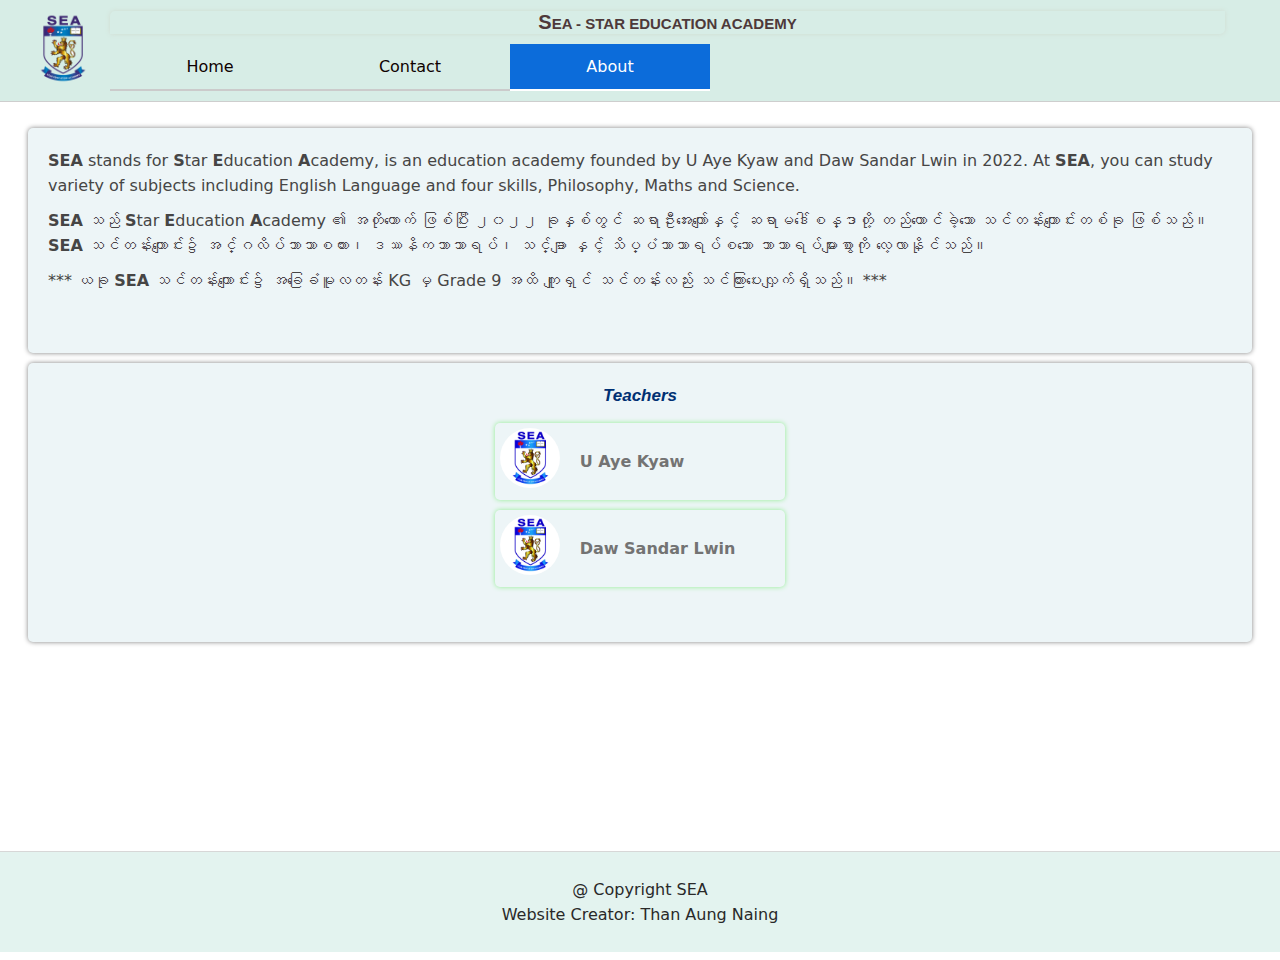
==== about.html @ fed76fb1 "Add files via upload" ====
<!DOCTYPE html>
<html>

<head>
  <title>SEA</title>
  <link rel="stylesheet" href="styles/general.css">

</head>

<body>
  <header class="header">
    <div class="logo-image-div">
      <img class="sea-logo-image" src="images/logo square.png">
      <div class="logo-hover-div">
        <img class="logo-hover-image" src="images/logo square.jpg">
      </div>
    </div>

    <!-- <div class="line-shape-div">
          <div class="line-shape"></div>
        </div> -->
    <div class="right-header-section">
      <div class="sea-logo">
        <p class="sea-logo-text"><span class="capital-s">S</span>EA - STAR EDUCATION ACADEMY</p>
      </div>
      <div class="main-header">
        <div class="other1">
          <a href="index.html">
            <p>Home</p>
          </a>
          <div class="tooltip">
            Home
          </div>
        </div>
        <div class="other2">
          <a href="contact.html">
            <p>Contact</p>
          </a>
          <div class="tooltip">
            Contact SEA
          </div>
        </div>
        <div class="active">
          <a href="about.html">
            <p>About</p>
          </a>
          <div class="tooltip">
            About SEA
          </div>
        </div>
      </div>
    </div>
  </header>
  <main>
    <section class="section">
      <div>
        <div>

          <article>
            <p><b>SEA</b> stands for <b>S</b>tar <b>E</b>ducation <b>A</b>cademy,
              is an education academy founded by U Aye Kyaw and Daw Sandar Lwin
              in 2022. At <b>SEA</b>, you can study variety of subjects including
              English Language and four skills,
              Philosophy, Maths and Science.</p>
          </article>

          <article>
            <p>
              <b>SEA</b> သည် <b>S</b>tar <b>E</b>ducation <b>A</b>cademy ၏ အတိုကောက် ဖြစ်ပြီး ၂၀၂၂ ခုနှစ်တွင်
              ဆရာဦးအေးကျော်နှင့်
              ဆရာမဒေါ်စန္ဒာတို့ တည်ထောင်ခဲ့သော သင်တန်းကျောင်းတစ်ခု ဖြစ်သည်။ <b>SEA</b> သင်တန်းကျောင်း၌
              အင်္ဂလိပ်ဘာသာစကား၊ ဒဿနိကဘာသာရပ်၊ သင်္ချာ နှင့်
              သိပ္ပံသာသာရပ်စသော ဘာသာရပ်များစွာကို လေ့လာနိုင်သည်။
            </p>
          </article>
          <article>
            <p>*** ယခု <b>SEA</b> သင်တန်းကျောင်း၌ အခြေခံမူလတန်း KG မှ Grade 9 အထိ ကျူရှင် သင်တန်းလည်း
              သင်ကြားပေးလျှက်ရှိသည်။ *** </p>
          </article>
        </div>
      </div>
    </section>
    <section class="section">
      <div class="teachers-container">
        <div class="teacher-title">
          <p>
            <i>Teachers</i>
          </p>
        </div>
        <div>
          <div class="teacher-image-and-name">
            <div class="teacher-image-div">
              <img class="teacher-image" src="images/logo square.jpg">
              <div class="teacher-image-tooltip">
                <img class="teacher-image-hover" src="images/logo square.jpg">
              </div>
            </div>
            <div class="teacher-name-div">
              <p class="teacher-name">U Aye Kyaw</p>
            </div>
          </div>
          <div class="teacher-image-and-name">
            <div class="teacher-image-div">
              <img class="teacher-image" src="images/logo square.jpg">
              <div class="teacher-image-tooltip">
                <img class="teacher-image-hover" src="images/logo square.jpg">
              </div>
            </div>
            <div class="teacher-name-div">
              <p class="teacher-name">Daw Sandar Lwin</p>
            </div>
          </div>
        </div>
      </div>
    </section>
  </main>
  <footer>
    <div class="footer">
      <div>@ Copyright SEA</div>
      <div>
        <p>Website Creator: Than Aung Naing</p>
      </div>
    </div>
  </footer>
</body>

</html>
---- styles/general.css ----
body {
   position: relative;
   padding-left: 20px;
   padding-right: 20px;
   padding-top: 120px;
   font-family: system-ui;
   padding-bottom: 300px;
 }

 p {
   margin-top: 0;
   margin-bottom: 0;
 }

 .main-header div a {
   text-decoration: none;
   color: rgb(15, 1, 1);
 }

 .header {
   display: flex;
   column-gap: 10px;
   justify-content: center;
   align-items: center;
   position: fixed;
   top: 0;
   left: 0;
   right: 0;
   height: 101px;
   background-color: rgb(215, 237, 230);
   border-bottom: 1px solid rgb(206, 206, 206);
   z-index: 100;
   padding-right: 55px;
   padding-left: 25px;
 }

 .right-header-section {
   white-space: nowrap;
   flex: 1;
 }

 .main-header {
   display: flex;
   justify-content: space-between;
   align-items: center;
   margin-top: 10px;
   max-width: 600px;
 }

 .active,
 .other1,
 .other2 {
   position: relative;
   flex: 1;
   display: flex;
   flex-direction: column;
   justify-content: center;
   align-items: center;
   text-align: center;
   height: 45px;
   cursor: pointer;
   border-radius: 0px;
   transition: background-color 0.2s, color 0.15s;
   border-bottom: 2px solid rgb(203, 203, 203);
 }

 .sea-logo {
   display: flex;
   align-items: center;
   justify-content: center;
   box-shadow: 0 0 5px rgb(209, 220, 209);
   border-bottom-right-radius: 5px;
   border-top-left-radius: 5px;
 }

 .sea-logo-image {
   height: 75px;
   border-radius: none;
 }

 .sea-logo-text {
   font-size: 15px;
   font-family: Verdana, Geneva, Tahoma, sans-serif;
   font-weight: bold;
   color: rgb(78, 57, 58);
 }

 .logo-image-div {
   position: relative;
 }

 .logo-hover-div {
   position: absolute;
   z-index: 200;
   bottom: -130px;
   right: -100px;
   opacity: 0;
   pointer-events: none;
   transition: opacity 0.15s;
 }

 .logo-hover-image {
   width: 130px;
   border-radius: 6px;
   box-shadow: 0 0 5px gray;
 }

 .logo-image-div:hover .logo-hover-div {
   opacity: 1;
 }

 .capital-s {
   font-size: 20px;
 }

 .line-shape-div {
   margin-top: 5px;
   display: flex;
   justify-content: center;
 }

 .line-shape {
   width: 400px;
   height: 1px;
   background-color: rgb(105, 135, 177);
 }


 .main-header p {
   padding: 11px 35px;
 }


 .active {
   background-color: rgb(12, 108, 218);
   border-bottom: 2px solid white;
 }

 .active p {
   color: white;
 }

 .active:hover,
 .other1:hover,
 .other2:hover {
   background-color: rgb(156, 180, 208);
   border-bottom: 2px solid white;
 }

 .tooltip {
   color: white;
   padding: 5px 10px;
   position: absolute;
   bottom: -50px;
   z-index: 300;
   background-color: rgb(181, 181, 181);
   white-space: nowrap;
   pointer-events: none;
   border-radius: 5px;
   transition: opacity 0.15s;
   opacity: 0;
 }

 .active:hover .tooltip,
 .other1:hover .tooltip,
 .other2:hover .tooltip {
   opacity: 1;
 }

 .section {
   padding: 20px 20px 50px 20px;
   box-shadow: 0px 0px 5px gray;
   border-radius: 5px;
   background-color: rgb(237, 245, 247);
   margin-bottom: 10px;
   line-height: 25px;
 }

 .article-title {
   font-size: 18px;
   color: rgb(85, 85, 85);
   font-weight: bold;
 }

 .list {
   color: rgb(70, 69, 69);
   line-height: 25px;
 }

 article {
   margin-bottom: 10px;
   color: rgb(70, 69, 69);
 }

 footer {
   position: absolute;
   bottom: 0;
   left: -20px;
   right: -20px;
 }

 .footer {
   height: 100px;
   background-color: rgb(227, 243, 239);
   display: flex;
   flex-direction: column;
   align-items: center;
   justify-content: center;
   line-height: 25px;
   border-radius: 5px;
   color: rgb(41, 41, 41);
   border-top: 1px solid rgb(215, 215, 215);
 }

 .teacher-title {
   font-family: Arial;
   font-size: 17px;
   font-weight: bold;
   color: rgb(0, 48, 115);
   margin-bottom: 5px;
 }

 .teachers-container {
   display: flex;
   flex-direction: column;
   align-items: center;
 }

 .teacher-image-and-name {
   display: flex;
   align-items: center;
   justify-content: center;
   padding: 5px 50px 5px 5px;
   box-shadow: 0 0 5px lightgreen;
   border-radius: 5px;
   column-gap: 20px;
   margin-top: 10px;
   margin-bottom: 5px;
 }

 .teacher-image-div {
   width: 60px;
   position: relative;
 }

 .teacher-image-tooltip {
   position: absolute;
   left: -120px;
   top: 0;
   box-shadow: 0 0 5px lightgreen;
   opacity: 0;
   transition: opacity 0.15s;
   pointer-events: none;
 }

 .teacher-image-div:hover .teacher-image-tooltip {
   opacity: 1;
 }

 .teacher-image-hover {
   width: 100px;
 }

 .teacher-image {
   width: 60px;
   border-radius: 30px;
 }

 .teacher-name-div {
   flex: 1;
 }

 .teacher-name {
   color: rgb(115, 115, 115);
   font-weight: bold;
 }

 .contact-info-container {
   display: flex;
   box-shadow: 0 0 2px rgb(183, 183, 183);
   column-gap: 50px;
   margin-bottom: 5px;
   align-items: center;
 }

 .contact-info-col-1 {
   background-color: lightgreen;
   flex: 2;
   padding: 14px 15px;
   text-align: center;
 }

 .contact-info-col-2 {
   flex: 5;
   text-align: left;
   margin: 0 15px;
 }

 @media (max-width: 600px) {
   .reading-club-grid {
     display: grid;
     grid-template-columns: 1fr;
   }
 }

 .reading-club-grid {
   display: grid;
   padding: 10px 20px;
   row-gap: 5px;
   column-gap: 5px;
 }

 .reading-club-grid p {
   padding-left: 65px;
   font-weight: bold;
   color: rgb(131, 131, 131);
 }

 @media (min-width: 601px) and (max-width: 800px) {
   .reading-club-grid {
     display: grid;
     grid-template-columns: 1fr 1fr;
   }
 }

 @media (min-width: 801px) {
   .reading-club-grid {
     display: grid;
     grid-template-columns: 1fr 1fr 1fr;
   }
 }
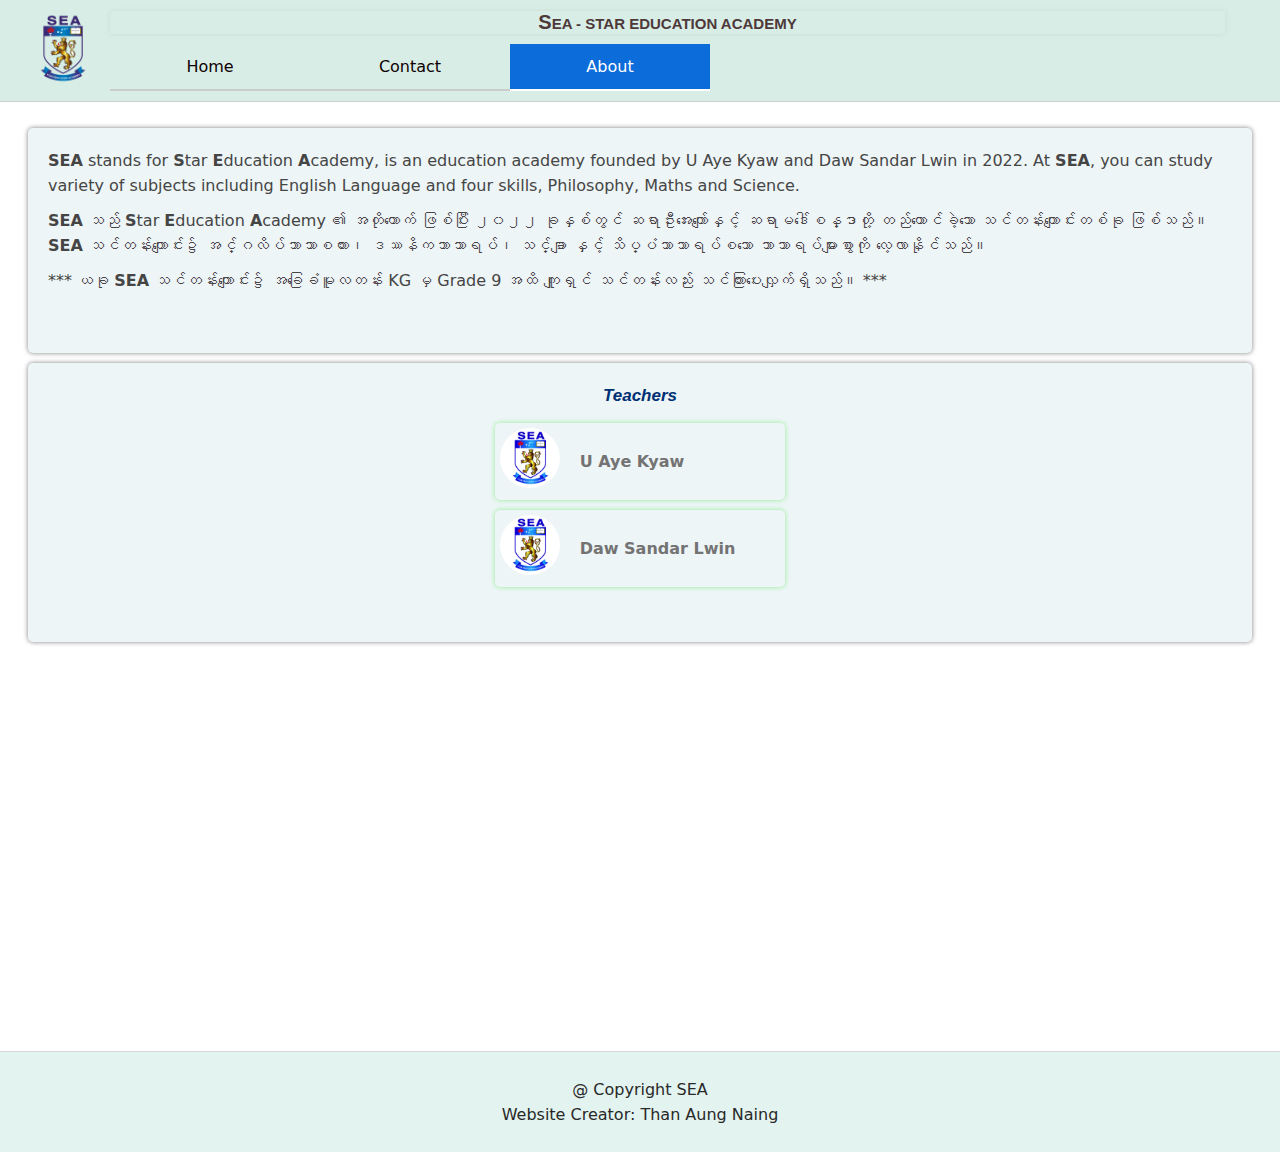
==== commit 6cb38ad0: "Add files via upload" ====
--- a/about.html
+++ b/about.html
@@ -2,7 +2,8 @@
 <html>
 
 <head>
-  <title>SEA</title>
+  <title>SEA - Star Education Academy</title>
+  <meta name="viewport" content="width=device-width, initial-scale=1.0">
   <link rel="stylesheet" href="styles/general.css">
 
 </head>
--- a/styles/general.css
+++ b/styles/general.css
@@ -4,7 +4,7 @@
    padding-right: 20px;
    padding-top: 120px;
    font-family: system-ui;
-   padding-bottom: 300px;
+   padding-bottom: 500px;
  }
 
  p {
@@ -296,6 +296,43 @@
    margin: 0 15px;
  }
 
+ @media (max-width: 450px) {
+   .reading-club-grid {
+     display: grid;
+     grid-template-columns: 1fr;
+   }
+
+   .main-header div a {
+     text-decoration: none;
+     color: rgb(15, 1, 1);
+   }
+
+   .header {
+     column-gap: 0px;
+     padding-right: 30px;
+     padding-left: 0px;
+   }
+
+
+   .logo-hover-image {
+     width: 100px;
+   }
+
+   .logo-hover-div {
+     z-index: 200;
+     bottom: -110px;
+     right: -50px;
+   }
+
+   .capital-s {
+     font-size: 15px;
+   }
+
+   .main-header p {
+     padding: 6px 20px;
+   }
+ }
+
  @media (max-width: 600px) {
    .reading-club-grid {
      display: grid;
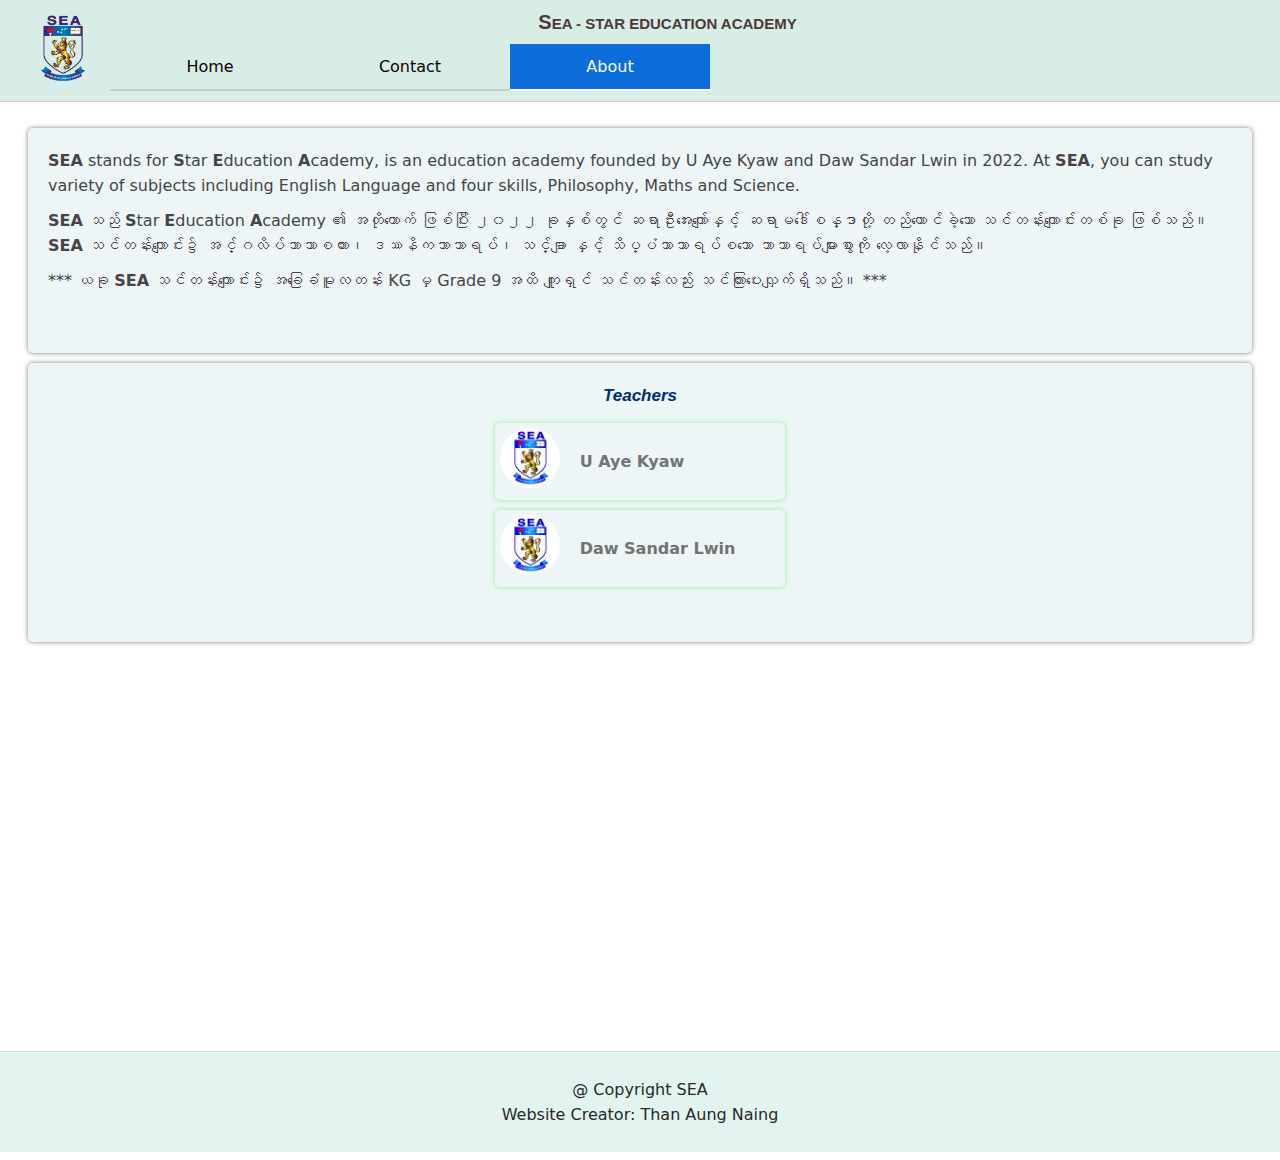
==== commit 28da53ce: "Add files via upload" ====
--- a/about.html
+++ b/about.html
@@ -5,6 +5,8 @@
   <title>SEA - Star Education Academy</title>
   <meta name="viewport" content="width=device-width, initial-scale=1.0">
   <link rel="stylesheet" href="styles/general.css">
+  <link rel="icon" href="images/logo square.jpg" type="image/jpg" sizes="16x16 32x32">
+  <link rel="apple-touch-icon" sizes="180x180" href="images/logo square.png" type="image/png">
 
 </head>
 
--- a/styles/general.css
+++ b/styles/general.css
@@ -1,368 +1,412 @@
- body {
-   position: relative;
-   padding-left: 20px;
-   padding-right: 20px;
-   padding-top: 120px;
-   font-family: system-ui;
-   padding-bottom: 500px;
- }
-
- p {
-   margin-top: 0;
-   margin-bottom: 0;
- }
-
- .main-header div a {
-   text-decoration: none;
-   color: rgb(15, 1, 1);
- }
-
- .header {
-   display: flex;
-   column-gap: 10px;
-   justify-content: center;
-   align-items: center;
-   position: fixed;
-   top: 0;
-   left: 0;
-   right: 0;
-   height: 101px;
-   background-color: rgb(215, 237, 230);
-   border-bottom: 1px solid rgb(206, 206, 206);
-   z-index: 100;
-   padding-right: 55px;
-   padding-left: 25px;
- }
-
- .right-header-section {
-   white-space: nowrap;
-   flex: 1;
- }
-
- .main-header {
-   display: flex;
-   justify-content: space-between;
-   align-items: center;
-   margin-top: 10px;
-   max-width: 600px;
- }
-
- .active,
- .other1,
- .other2 {
-   position: relative;
-   flex: 1;
-   display: flex;
-   flex-direction: column;
-   justify-content: center;
-   align-items: center;
-   text-align: center;
-   height: 45px;
-   cursor: pointer;
-   border-radius: 0px;
-   transition: background-color 0.2s, color 0.15s;
-   border-bottom: 2px solid rgb(203, 203, 203);
- }
-
- .sea-logo {
-   display: flex;
-   align-items: center;
-   justify-content: center;
-   box-shadow: 0 0 5px rgb(209, 220, 209);
-   border-bottom-right-radius: 5px;
-   border-top-left-radius: 5px;
- }
-
- .sea-logo-image {
-   height: 75px;
-   border-radius: none;
- }
-
- .sea-logo-text {
-   font-size: 15px;
-   font-family: Verdana, Geneva, Tahoma, sans-serif;
-   font-weight: bold;
-   color: rgb(78, 57, 58);
- }
-
- .logo-image-div {
-   position: relative;
- }
-
- .logo-hover-div {
-   position: absolute;
-   z-index: 200;
-   bottom: -130px;
-   right: -100px;
-   opacity: 0;
-   pointer-events: none;
-   transition: opacity 0.15s;
- }
-
- .logo-hover-image {
-   width: 130px;
-   border-radius: 6px;
-   box-shadow: 0 0 5px gray;
- }
-
- .logo-image-div:hover .logo-hover-div {
-   opacity: 1;
- }
-
- .capital-s {
-   font-size: 20px;
- }
-
- .line-shape-div {
-   margin-top: 5px;
-   display: flex;
-   justify-content: center;
- }
-
- .line-shape {
-   width: 400px;
-   height: 1px;
-   background-color: rgb(105, 135, 177);
- }
-
-
- .main-header p {
-   padding: 11px 35px;
- }
-
-
- .active {
-   background-color: rgb(12, 108, 218);
-   border-bottom: 2px solid white;
- }
-
- .active p {
-   color: white;
- }
-
- .active:hover,
- .other1:hover,
- .other2:hover {
-   background-color: rgb(156, 180, 208);
-   border-bottom: 2px solid white;
- }
-
- .tooltip {
-   color: white;
-   padding: 5px 10px;
-   position: absolute;
-   bottom: -50px;
-   z-index: 300;
-   background-color: rgb(181, 181, 181);
-   white-space: nowrap;
-   pointer-events: none;
-   border-radius: 5px;
-   transition: opacity 0.15s;
-   opacity: 0;
- }
-
- .active:hover .tooltip,
- .other1:hover .tooltip,
- .other2:hover .tooltip {
-   opacity: 1;
- }
-
- .section {
-   padding: 20px 20px 50px 20px;
-   box-shadow: 0px 0px 5px gray;
-   border-radius: 5px;
-   background-color: rgb(237, 245, 247);
-   margin-bottom: 10px;
-   line-height: 25px;
- }
-
- .article-title {
-   font-size: 18px;
-   color: rgb(85, 85, 85);
-   font-weight: bold;
- }
-
- .list {
-   color: rgb(70, 69, 69);
-   line-height: 25px;
- }
-
- article {
-   margin-bottom: 10px;
-   color: rgb(70, 69, 69);
- }
-
- footer {
-   position: absolute;
-   bottom: 0;
-   left: -20px;
-   right: -20px;
- }
-
- .footer {
-   height: 100px;
-   background-color: rgb(227, 243, 239);
-   display: flex;
-   flex-direction: column;
-   align-items: center;
-   justify-content: center;
-   line-height: 25px;
-   border-radius: 5px;
-   color: rgb(41, 41, 41);
-   border-top: 1px solid rgb(215, 215, 215);
- }
-
- .teacher-title {
-   font-family: Arial;
-   font-size: 17px;
-   font-weight: bold;
-   color: rgb(0, 48, 115);
-   margin-bottom: 5px;
- }
-
- .teachers-container {
-   display: flex;
-   flex-direction: column;
-   align-items: center;
- }
-
- .teacher-image-and-name {
-   display: flex;
-   align-items: center;
-   justify-content: center;
-   padding: 5px 50px 5px 5px;
-   box-shadow: 0 0 5px lightgreen;
-   border-radius: 5px;
-   column-gap: 20px;
-   margin-top: 10px;
-   margin-bottom: 5px;
- }
-
- .teacher-image-div {
-   width: 60px;
-   position: relative;
- }
-
- .teacher-image-tooltip {
-   position: absolute;
-   left: -120px;
-   top: 0;
-   box-shadow: 0 0 5px lightgreen;
-   opacity: 0;
-   transition: opacity 0.15s;
-   pointer-events: none;
- }
-
- .teacher-image-div:hover .teacher-image-tooltip {
-   opacity: 1;
- }
-
- .teacher-image-hover {
-   width: 100px;
- }
-
- .teacher-image {
-   width: 60px;
-   border-radius: 30px;
- }
-
- .teacher-name-div {
-   flex: 1;
- }
-
- .teacher-name {
-   color: rgb(115, 115, 115);
-   font-weight: bold;
- }
-
- .contact-info-container {
-   display: flex;
-   box-shadow: 0 0 2px rgb(183, 183, 183);
-   column-gap: 50px;
-   margin-bottom: 5px;
-   align-items: center;
- }
-
- .contact-info-col-1 {
-   background-color: lightgreen;
-   flex: 2;
-   padding: 14px 15px;
-   text-align: center;
- }
-
- .contact-info-col-2 {
-   flex: 5;
-   text-align: left;
-   margin: 0 15px;
- }
-
- @media (max-width: 450px) {
-   .reading-club-grid {
-     display: grid;
-     grid-template-columns: 1fr;
-   }
-
-   .main-header div a {
-     text-decoration: none;
-     color: rgb(15, 1, 1);
-   }
-
-   .header {
-     column-gap: 0px;
-     padding-right: 30px;
-     padding-left: 0px;
-   }
-
-
-   .logo-hover-image {
-     width: 100px;
-   }
-
-   .logo-hover-div {
-     z-index: 200;
-     bottom: -110px;
-     right: -50px;
-   }
-
-   .capital-s {
-     font-size: 15px;
-   }
-
-   .main-header p {
-     padding: 6px 20px;
-   }
- }
-
- @media (max-width: 600px) {
-   .reading-club-grid {
-     display: grid;
-     grid-template-columns: 1fr;
-   }
- }
-
- .reading-club-grid {
-   display: grid;
-   padding: 10px 20px;
-   row-gap: 5px;
-   column-gap: 5px;
- }
-
- .reading-club-grid p {
-   padding-left: 65px;
-   font-weight: bold;
-   color: rgb(131, 131, 131);
- }
-
- @media (min-width: 601px) and (max-width: 800px) {
-   .reading-club-grid {
-     display: grid;
-     grid-template-columns: 1fr 1fr;
-   }
- }
-
- @media (min-width: 801px) {
-   .reading-club-grid {
-     display: grid;
-     grid-template-columns: 1fr 1fr 1fr;
-   }
- }+/* general styles start */
+
+body {
+  position: relative;
+  padding-left: 20px;
+  padding-right: 20px;
+  padding-top: 120px;
+  font-family: system-ui;
+  padding-bottom: 500px;
+}
+
+p {
+  margin-top: 0;
+  margin-bottom: 0;
+}
+
+/* general styles end */
+
+/* header start*/
+
+.main-header div a {
+  text-decoration: none;
+  color: rgb(15, 1, 1);
+}
+
+.header {
+  display: flex;
+  column-gap: 10px;
+  justify-content: center;
+  align-items: center;
+  position: fixed;
+  top: 0;
+  left: 0;
+  right: 0;
+  height: 101px;
+  background-color: rgb(215, 237, 230);
+  border-bottom: 1px solid rgb(206, 206, 206);
+  z-index: 100;
+  padding-right: 55px;
+  padding-left: 25px;
+}
+
+.right-header-section {
+  white-space: nowrap;
+  flex: 1;
+}
+
+.main-header {
+  display: flex;
+  justify-content: space-between;
+  align-items: center;
+  margin-top: 10px;
+  max-width: 600px;
+}
+
+.active,
+.other1,
+.other2 {
+  position: relative;
+  flex: 1;
+  display: flex;
+  flex-direction: column;
+  justify-content: center;
+  align-items: center;
+  text-align: center;
+  height: 45px;
+  cursor: pointer;
+  border-radius: 0px;
+  transition: background-color 0.2s, color 0.15s;
+  border-bottom: 2px solid rgb(203, 203, 203);
+}
+
+.sea-logo {
+  display: flex;
+  align-items: center;
+  justify-content: center;
+  border-bottom-right-radius: 5px;
+  border-top-left-radius: 5px;
+}
+
+.sea-logo-image {
+  height: 75px;
+  border-radius: none;
+}
+
+.sea-logo-text {
+  font-size: 15px;
+  font-family: Verdana, Geneva, Tahoma, sans-serif;
+  font-weight: bold;
+  color: rgb(78, 57, 58);
+}
+
+.logo-image-div {
+  position: relative;
+}
+
+.logo-hover-div {
+  position: absolute;
+  z-index: 200;
+  bottom: -130px;
+  right: -100px;
+  opacity: 0;
+  pointer-events: none;
+  transition: opacity 0.15s;
+}
+
+.logo-hover-image {
+  width: 130px;
+  border-radius: 6px;
+  box-shadow: 0 0 5px gray;
+}
+
+.logo-image-div:hover .logo-hover-div {
+  opacity: 1;
+}
+
+.capital-s {
+  font-size: 20px;
+}
+
+.line-shape-div {
+  margin-top: 5px;
+  display: flex;
+  justify-content: center;
+}
+
+.line-shape {
+  width: 400px;
+  height: 1px;
+  background-color: rgb(105, 135, 177);
+}
+
+
+.main-header p {
+  padding: 11px 35px;
+}
+
+
+.active {
+  background-color: rgb(12, 108, 218);
+  border-bottom: 2px solid white;
+}
+
+.active p {
+  color: white;
+}
+
+.active:hover,
+.other1:hover,
+.other2:hover {
+  background-color: rgb(156, 180, 208);
+  border-bottom: 2px solid white;
+}
+
+.tooltip {
+  color: white;
+  padding: 5px 10px;
+  position: absolute;
+  bottom: -50px;
+  z-index: 300;
+  background-color: rgb(181, 181, 181);
+  white-space: nowrap;
+  pointer-events: none;
+  border-radius: 5px;
+  transition: opacity 0.15s;
+  opacity: 0;
+}
+
+.active:hover .tooltip,
+.other1:hover .tooltip,
+.other2:hover .tooltip {
+  opacity: 1;
+}
+
+/* header end */
+
+.section {
+  padding: 20px 20px 50px 20px;
+  box-shadow: 0px 0px 5px gray;
+  border-radius: 5px;
+  background-color: rgb(237, 245, 247);
+  margin-bottom: 10px;
+  line-height: 25px;
+}
+
+.article-title {
+  font-size: 18px;
+  color: rgb(85, 85, 85);
+  font-weight: bold;
+}
+
+.list {
+  color: rgb(70, 69, 69);
+  line-height: 25px;
+}
+
+article {
+  margin-bottom: 10px;
+  color: rgb(70, 69, 69);
+}
+
+/* footer start */
+footer {
+  position: absolute;
+  bottom: 0;
+  left: -20px;
+  right: -20px;
+}
+
+.footer {
+  height: 100px;
+  background-color: rgb(227, 243, 239);
+  display: flex;
+  flex-direction: column;
+  align-items: center;
+  justify-content: center;
+  line-height: 25px;
+  border-radius: 5px;
+  color: rgb(41, 41, 41);
+  border-top: 1px solid rgb(215, 215, 215);
+}
+
+/* footer end */
+
+/* contact.html start */
+.contact-info-container {
+  display: flex;
+  box-shadow: 0 0 2px rgb(183, 183, 183);
+  column-gap: 50px;
+  margin-bottom: 5px;
+  align-items: center;
+}
+
+.contact-info-col-1 {
+  background-color: rgb(255, 205, 193);
+  flex: 1;
+  padding: 17px 15px;
+  text-align: center;
+}
+
+.contact-info-col-2 {
+  flex: 5;
+  text-align: left;
+  margin: 0 15px;
+}
+
+.icons {
+  width: 35px;
+}
+
+/* contact.html end */
+
+/* about.html start*/
+
+.teacher-title {
+  font-family: Arial;
+  font-size: 17px;
+  font-weight: bold;
+  color: rgb(0, 48, 115);
+  margin-bottom: 5px;
+}
+
+.teachers-container {
+  display: flex;
+  flex-direction: column;
+  align-items: center;
+}
+
+.teacher-image-and-name {
+  display: flex;
+  align-items: center;
+  justify-content: center;
+  padding: 5px 50px 5px 5px;
+  box-shadow: 0 0 5px lightgreen;
+  border-radius: 5px;
+  column-gap: 20px;
+  margin-top: 10px;
+  margin-bottom: 5px;
+}
+
+.teacher-image-div {
+  width: 60px;
+  position: relative;
+}
+
+.teacher-image-tooltip {
+  position: absolute;
+  left: -120px;
+  top: 0;
+  box-shadow: 0 0 5px lightgreen;
+  opacity: 0;
+  transition: opacity 0.15s;
+  pointer-events: none;
+}
+
+.teacher-image-div:hover .teacher-image-tooltip {
+  opacity: 1;
+}
+
+.teacher-image-hover {
+  width: 100px;
+}
+
+.teacher-image {
+  width: 60px;
+  border-radius: 30px;
+}
+
+.teacher-name-div {
+  flex: 1;
+}
+
+.teacher-name {
+  color: rgb(115, 115, 115);
+  font-weight: bold;
+}
+
+/* about.html  end*/
+
+/* if the screen size if less than or
+ equal to 450px , the following property
+ will be applied */
+
+@media (max-width: 450px) {
+  .reading-club-grid {
+    display: grid;
+    grid-template-columns: 1fr;
+  }
+
+  .main-header div a {
+    text-decoration: none;
+    color: rgb(15, 1, 1);
+  }
+
+  .header {
+    column-gap: 0px;
+    padding-right: 30px;
+    padding-left: 0px;
+  }
+
+
+  .logo-hover-image {
+    width: 100px;
+  }
+
+  .logo-hover-div {
+    z-index: 200;
+    bottom: -110px;
+    right: -50px;
+  }
+
+  .capital-s {
+    font-size: 15px;
+  }
+
+  .main-header p {
+    padding: 6px 20px;
+  }
+
+  /* contact.html  start */
+
+  .contact-info-container {
+    display: flex;
+    box-shadow: 0 0 2px rgb(183, 183, 183);
+    column-gap: 5px;
+    margin-bottom: 5px;
+    align-items: center;
+  }
+
+  .contact-info-col-1 {
+    background-color: rgb(255, 205, 193);
+    flex: 1;
+    padding: 17px 15px;
+    text-align: center;
+  }
+
+  .contact-info-col-2 {
+    text-align: left;
+    padding: 0px 2px;
+  }
+
+  .icons {
+    width: 35px;
+  }
+
+}
+
+/* contact.html end */
+
+
+/* If screen size >= 600px, grid will have 1 column */
+
+@media (max-width: 600px) {
+  .reading-club-grid {
+    display: grid;
+    grid-template-columns: 1fr;
+  }
+}
+
+@media (min-width: 601px) and (max-width: 800px) {
+  .reading-club-grid {
+    display: grid;
+    grid-template-columns: 1fr 1fr;
+  }
+}
+
+@media (min-width: 801px) {
+  .reading-club-grid {
+    display: grid;
+    grid-template-columns: 1fr 1fr 1fr;
+  }
+}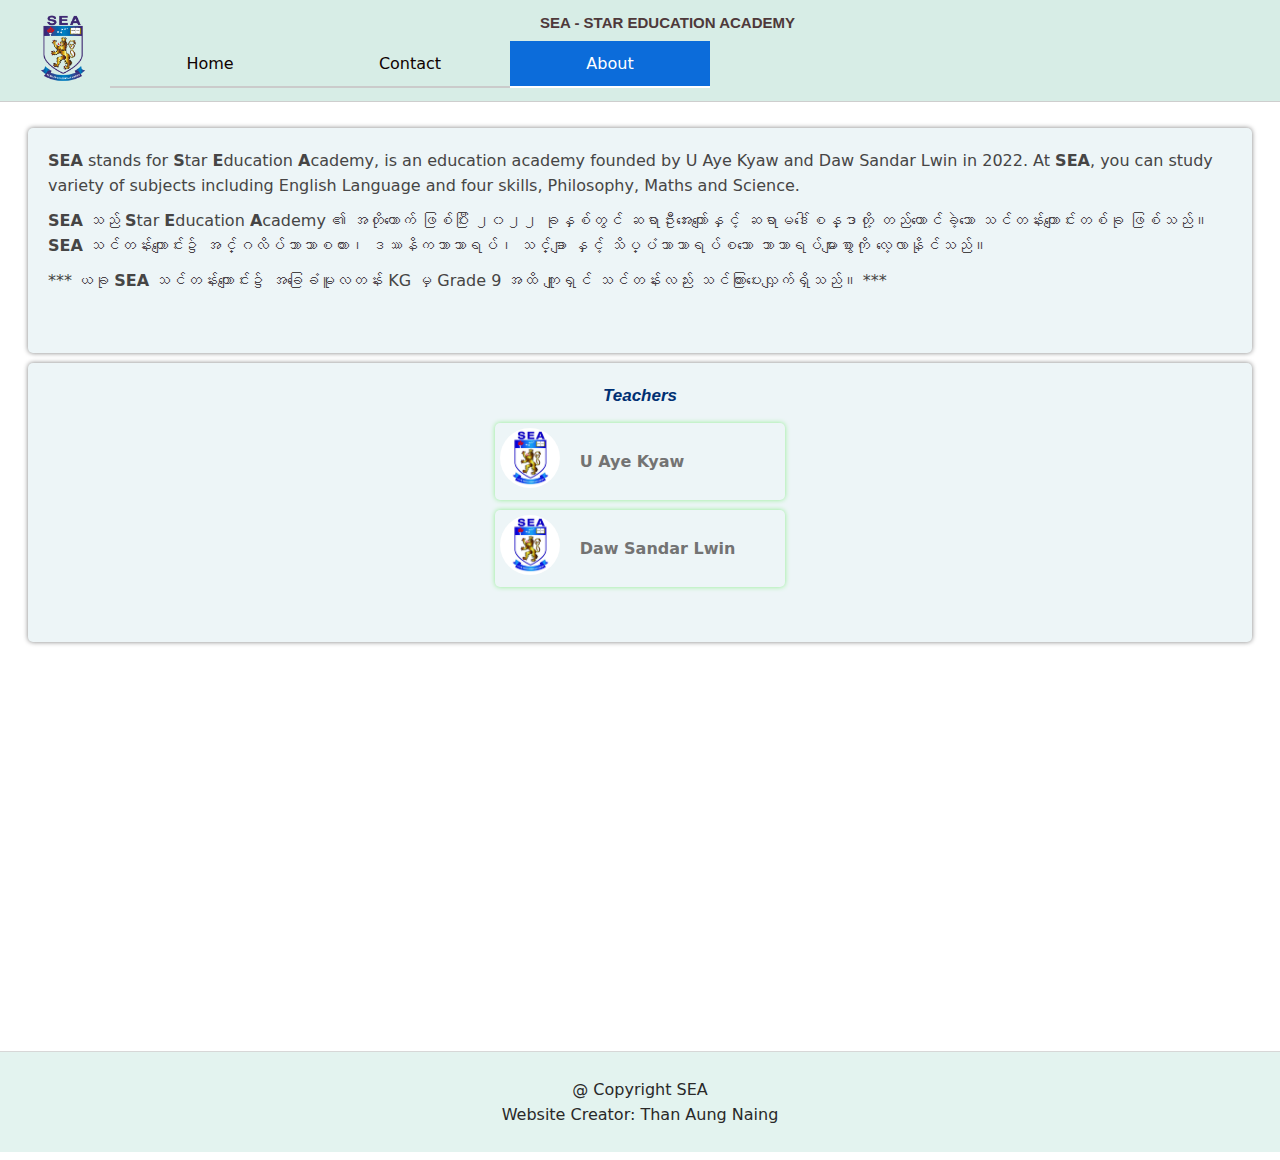
==== commit b9521b22: "Add files via upload" ====
--- a/about.html
+++ b/about.html
@@ -5,6 +5,10 @@
   <title>SEA - Star Education Academy</title>
   <meta name="viewport" content="width=device-width, initial-scale=1.0">
   <link rel="stylesheet" href="styles/general.css">
+  <link rel="stylesheet" href="styles/header.css">
+  <link rel="stylesheet" href="styles/about.css">
+  <link rel="stylesheet" href="styles/footer.css">
+  <link rel="stylesheet" href="styles/mediaq.css">
   <link rel="icon" href="images/logo square.jpg" type="image/jpg" sizes="16x16 32x32">
   <link rel="apple-touch-icon" sizes="180x180" href="images/logo square.png" type="image/png">
 
@@ -14,9 +18,6 @@
   <header class="header">
     <div class="logo-image-div">
       <img class="sea-logo-image" src="images/logo square.png">
-      <div class="logo-hover-div">
-        <img class="logo-hover-image" src="images/logo square.jpg">
-      </div>
     </div>
 
     <!-- <div class="line-shape-div">
@@ -94,9 +95,6 @@
           <div class="teacher-image-and-name">
             <div class="teacher-image-div">
               <img class="teacher-image" src="images/logo square.jpg">
-              <div class="teacher-image-tooltip">
-                <img class="teacher-image-hover" src="images/logo square.jpg">
-              </div>
             </div>
             <div class="teacher-name-div">
               <p class="teacher-name">U Aye Kyaw</p>
@@ -105,9 +103,6 @@
           <div class="teacher-image-and-name">
             <div class="teacher-image-div">
               <img class="teacher-image" src="images/logo square.jpg">
-              <div class="teacher-image-tooltip">
-                <img class="teacher-image-hover" src="images/logo square.jpg">
-              </div>
             </div>
             <div class="teacher-name-div">
               <p class="teacher-name">Daw Sandar Lwin</p>
--- a/styles/general.css
+++ b/styles/general.css
@@ -15,164 +15,6 @@
 }
 
 /* general styles end */
-
-/* header start*/
-
-.main-header div a {
-  text-decoration: none;
-  color: rgb(15, 1, 1);
-}
-
-.header {
-  display: flex;
-  column-gap: 10px;
-  justify-content: center;
-  align-items: center;
-  position: fixed;
-  top: 0;
-  left: 0;
-  right: 0;
-  height: 101px;
-  background-color: rgb(215, 237, 230);
-  border-bottom: 1px solid rgb(206, 206, 206);
-  z-index: 100;
-  padding-right: 55px;
-  padding-left: 25px;
-}
-
-.right-header-section {
-  white-space: nowrap;
-  flex: 1;
-}
-
-.main-header {
-  display: flex;
-  justify-content: space-between;
-  align-items: center;
-  margin-top: 10px;
-  max-width: 600px;
-}
-
-.active,
-.other1,
-.other2 {
-  position: relative;
-  flex: 1;
-  display: flex;
-  flex-direction: column;
-  justify-content: center;
-  align-items: center;
-  text-align: center;
-  height: 45px;
-  cursor: pointer;
-  border-radius: 0px;
-  transition: background-color 0.2s, color 0.15s;
-  border-bottom: 2px solid rgb(203, 203, 203);
-}
-
-.sea-logo {
-  display: flex;
-  align-items: center;
-  justify-content: center;
-  border-bottom-right-radius: 5px;
-  border-top-left-radius: 5px;
-}
-
-.sea-logo-image {
-  height: 75px;
-  border-radius: none;
-}
-
-.sea-logo-text {
-  font-size: 15px;
-  font-family: Verdana, Geneva, Tahoma, sans-serif;
-  font-weight: bold;
-  color: rgb(78, 57, 58);
-}
-
-.logo-image-div {
-  position: relative;
-}
-
-.logo-hover-div {
-  position: absolute;
-  z-index: 200;
-  bottom: -130px;
-  right: -100px;
-  opacity: 0;
-  pointer-events: none;
-  transition: opacity 0.15s;
-}
-
-.logo-hover-image {
-  width: 130px;
-  border-radius: 6px;
-  box-shadow: 0 0 5px gray;
-}
-
-.logo-image-div:hover .logo-hover-div {
-  opacity: 1;
-}
-
-.capital-s {
-  font-size: 20px;
-}
-
-.line-shape-div {
-  margin-top: 5px;
-  display: flex;
-  justify-content: center;
-}
-
-.line-shape {
-  width: 400px;
-  height: 1px;
-  background-color: rgb(105, 135, 177);
-}
-
-
-.main-header p {
-  padding: 11px 35px;
-}
-
-
-.active {
-  background-color: rgb(12, 108, 218);
-  border-bottom: 2px solid white;
-}
-
-.active p {
-  color: white;
-}
-
-.active:hover,
-.other1:hover,
-.other2:hover {
-  background-color: rgb(156, 180, 208);
-  border-bottom: 2px solid white;
-}
-
-.tooltip {
-  color: white;
-  padding: 5px 10px;
-  position: absolute;
-  bottom: -50px;
-  z-index: 300;
-  background-color: rgb(181, 181, 181);
-  white-space: nowrap;
-  pointer-events: none;
-  border-radius: 5px;
-  transition: opacity 0.15s;
-  opacity: 0;
-}
-
-.active:hover .tooltip,
-.other1:hover .tooltip,
-.other2:hover .tooltip {
-  opacity: 1;
-}
-
-/* header end */
 
 .section {
   padding: 20px 20px 50px 20px;
@@ -197,216 +39,4 @@
 article {
   margin-bottom: 10px;
   color: rgb(70, 69, 69);
-}
-
-/* footer start */
-footer {
-  position: absolute;
-  bottom: 0;
-  left: -20px;
-  right: -20px;
-}
-
-.footer {
-  height: 100px;
-  background-color: rgb(227, 243, 239);
-  display: flex;
-  flex-direction: column;
-  align-items: center;
-  justify-content: center;
-  line-height: 25px;
-  border-radius: 5px;
-  color: rgb(41, 41, 41);
-  border-top: 1px solid rgb(215, 215, 215);
-}
-
-/* footer end */
-
-/* contact.html start */
-.contact-info-container {
-  display: flex;
-  box-shadow: 0 0 2px rgb(183, 183, 183);
-  column-gap: 50px;
-  margin-bottom: 5px;
-  align-items: center;
-}
-
-.contact-info-col-1 {
-  background-color: rgb(255, 205, 193);
-  flex: 1;
-  padding: 17px 15px;
-  text-align: center;
-}
-
-.contact-info-col-2 {
-  flex: 5;
-  text-align: left;
-  margin: 0 15px;
-}
-
-.icons {
-  width: 35px;
-}
-
-/* contact.html end */
-
-/* about.html start*/
-
-.teacher-title {
-  font-family: Arial;
-  font-size: 17px;
-  font-weight: bold;
-  color: rgb(0, 48, 115);
-  margin-bottom: 5px;
-}
-
-.teachers-container {
-  display: flex;
-  flex-direction: column;
-  align-items: center;
-}
-
-.teacher-image-and-name {
-  display: flex;
-  align-items: center;
-  justify-content: center;
-  padding: 5px 50px 5px 5px;
-  box-shadow: 0 0 5px lightgreen;
-  border-radius: 5px;
-  column-gap: 20px;
-  margin-top: 10px;
-  margin-bottom: 5px;
-}
-
-.teacher-image-div {
-  width: 60px;
-  position: relative;
-}
-
-.teacher-image-tooltip {
-  position: absolute;
-  left: -120px;
-  top: 0;
-  box-shadow: 0 0 5px lightgreen;
-  opacity: 0;
-  transition: opacity 0.15s;
-  pointer-events: none;
-}
-
-.teacher-image-div:hover .teacher-image-tooltip {
-  opacity: 1;
-}
-
-.teacher-image-hover {
-  width: 100px;
-}
-
-.teacher-image {
-  width: 60px;
-  border-radius: 30px;
-}
-
-.teacher-name-div {
-  flex: 1;
-}
-
-.teacher-name {
-  color: rgb(115, 115, 115);
-  font-weight: bold;
-}
-
-/* about.html  end*/
-
-/* if the screen size if less than or
- equal to 450px , the following property
- will be applied */
-
-@media (max-width: 450px) {
-  .reading-club-grid {
-    display: grid;
-    grid-template-columns: 1fr;
-  }
-
-  .main-header div a {
-    text-decoration: none;
-    color: rgb(15, 1, 1);
-  }
-
-  .header {
-    column-gap: 0px;
-    padding-right: 30px;
-    padding-left: 0px;
-  }
-
-
-  .logo-hover-image {
-    width: 100px;
-  }
-
-  .logo-hover-div {
-    z-index: 200;
-    bottom: -110px;
-    right: -50px;
-  }
-
-  .capital-s {
-    font-size: 15px;
-  }
-
-  .main-header p {
-    padding: 6px 20px;
-  }
-
-  /* contact.html  start */
-
-  .contact-info-container {
-    display: flex;
-    box-shadow: 0 0 2px rgb(183, 183, 183);
-    column-gap: 5px;
-    margin-bottom: 5px;
-    align-items: center;
-  }
-
-  .contact-info-col-1 {
-    background-color: rgb(255, 205, 193);
-    flex: 1;
-    padding: 17px 15px;
-    text-align: center;
-  }
-
-  .contact-info-col-2 {
-    text-align: left;
-    padding: 0px 2px;
-  }
-
-  .icons {
-    width: 35px;
-  }
-
-}
-
-/* contact.html end */
-
-
-/* If screen size >= 600px, grid will have 1 column */
-
-@media (max-width: 600px) {
-  .reading-club-grid {
-    display: grid;
-    grid-template-columns: 1fr;
-  }
-}
-
-@media (min-width: 601px) and (max-width: 800px) {
-  .reading-club-grid {
-    display: grid;
-    grid-template-columns: 1fr 1fr;
-  }
-}
-
-@media (min-width: 801px) {
-  .reading-club-grid {
-    display: grid;
-    grid-template-columns: 1fr 1fr 1fr;
-  }
 }--- a/styles/header.css
+++ b/styles/header.css
@@ -0,0 +1,133 @@
+/* header start*/
+
+.main-header div a {
+  text-decoration: none;
+  color: rgb(15, 1, 1);
+}
+
+.header {
+  display: flex;
+  column-gap: 10px;
+  justify-content: center;
+  align-items: center;
+  position: fixed;
+  top: 0;
+  left: 0;
+  right: 0;
+  height: 101px;
+  background-color: rgb(215, 237, 230);
+  border-bottom: 1px solid rgb(206, 206, 206);
+  z-index: 100;
+  padding-right: 55px;
+  padding-left: 25px;
+}
+
+.right-header-section {
+  white-space: nowrap;
+  flex: 1;
+}
+
+.main-header {
+  display: flex;
+  justify-content: space-between;
+  align-items: center;
+  margin-top: 10px;
+  max-width: 600px;
+}
+
+.active,
+.other1,
+.other2 {
+  position: relative;
+  flex: 1;
+  display: flex;
+  flex-direction: column;
+  justify-content: center;
+  align-items: center;
+  text-align: center;
+  height: 45px;
+  cursor: pointer;
+  border-radius: 0px;
+  transition: background-color 0.2s, color 0.15s;
+  border-bottom: 2px solid rgb(203, 203, 203);
+}
+
+.sea-logo {
+  display: flex;
+  align-items: center;
+  justify-content: center;
+  border-bottom-right-radius: 5px;
+  border-top-left-radius: 5px;
+}
+
+.sea-logo-image {
+  height: 75px;
+  border-radius: none;
+}
+
+.sea-logo-text {
+  font-size: 15px;
+  font-family: Verdana, Geneva, Tahoma, sans-serif;
+  font-weight: bold;
+  color: rgb(78, 57, 58);
+}
+
+.logo-image-div {
+  position: relative;
+}
+
+.line-shape-div {
+  margin-top: 5px;
+  display: flex;
+  justify-content: center;
+}
+
+.line-shape {
+  width: 400px;
+  height: 1px;
+  background-color: rgb(105, 135, 177);
+}
+
+
+.main-header p {
+  padding: 11px 35px;
+}
+
+
+.active {
+  background-color: rgb(12, 108, 218);
+  border-bottom: 2px solid white;
+}
+
+.active p {
+  color: white;
+}
+
+.active:hover,
+.other1:hover,
+.other2:hover {
+  background-color: rgb(156, 180, 208);
+  border-bottom: 2px solid white;
+}
+
+.tooltip {
+  color: white;
+  padding: 5px 10px;
+  position: absolute;
+  bottom: -50px;
+  z-index: 300;
+  background-color: rgb(181, 181, 181);
+  white-space: nowrap;
+  pointer-events: none;
+  border-radius: 5px;
+  transition: opacity 0.15s;
+  opacity: 0;
+}
+
+.active:hover .tooltip,
+.other1:hover .tooltip,
+.other2:hover .tooltip {
+  opacity: 1;
+}
+
+/* header end */--- a/styles/about.css
+++ b/styles/about.css
@@ -0,0 +1,48 @@
+/* about.html start*/
+
+.teacher-title {
+  font-family: Arial;
+  font-size: 17px;
+  font-weight: bold;
+  color: rgb(0, 48, 115);
+  margin-bottom: 5px;
+}
+
+.teachers-container {
+  display: flex;
+  flex-direction: column;
+  align-items: center;
+}
+
+.teacher-image-and-name {
+  display: flex;
+  align-items: center;
+  justify-content: center;
+  padding: 5px 50px 5px 5px;
+  box-shadow: 0 0 5px lightgreen;
+  border-radius: 5px;
+  column-gap: 20px;
+  margin-top: 10px;
+  margin-bottom: 5px;
+}
+
+.teacher-image-div {
+  width: 60px;
+  position: relative;
+}
+
+.teacher-image {
+  width: 60px;
+  border-radius: 30px;
+}
+
+.teacher-name-div {
+  flex: 1;
+}
+
+.teacher-name {
+  color: rgb(115, 115, 115);
+  font-weight: bold;
+}
+
+/* about.html  end*/--- a/styles/footer.css
+++ b/styles/footer.css
@@ -0,0 +1,22 @@
+/* footer start */
+footer {
+  position: absolute;
+  bottom: 0;
+  left: -20px;
+  right: -20px;
+}
+
+.footer {
+  height: 100px;
+  background-color: rgb(227, 243, 239);
+  display: flex;
+  flex-direction: column;
+  align-items: center;
+  justify-content: center;
+  line-height: 25px;
+  border-radius: 5px;
+  color: rgb(41, 41, 41);
+  border-top: 1px solid rgb(215, 215, 215);
+}
+
+/* footer end */--- a/styles/mediaq.css
+++ b/styles/mediaq.css
@@ -0,0 +1,84 @@
+/* if the screen size if less than or
+ equal to 450px , the following property
+ will be applied */
+
+@media (max-width: 450px) {
+  .reading-club-grid {
+    display: grid;
+    grid-template-columns: 1fr;
+  }
+
+  .main-header div a {
+    text-decoration: none;
+    color: rgb(15, 1, 1);
+  }
+
+  .header {
+    column-gap: 0px;
+    padding-right: 30px;
+    padding-left: 0px;
+  }
+
+  .capital-s {
+    font-size: 15px;
+  }
+
+  .main-header p {
+    padding: 6px 20px;
+  }
+
+  /* contact.html  start */
+
+  .contact-info-container {
+    display: flex;
+    box-shadow: 0 0 2px rgb(183, 183, 183);
+    column-gap: 5px;
+    margin-bottom: 5px;
+    align-items: center;
+  }
+
+  .contact-info-col-1 {
+    background-color: rgb(255, 205, 193);
+    flex: 1;
+    padding: 17px 15px;
+    text-align: center;
+  }
+
+  .contact-info-col-2 {
+    text-align: left;
+    padding: 0px 2px;
+  }
+
+  .icons {
+    width: 35px;
+  }
+
+  /* about.html */
+}
+
+/* contact.html end */
+
+
+/* If screen size >= 600px, grid will have 1 column */
+
+@media (max-width: 600px) {
+  .reading-club-grid {
+    display: grid;
+    grid-template-columns: 1fr;
+  }
+
+
+  @media (min-width: 601px) and (max-width: 800px) {
+    .reading-club-grid {
+      display: grid;
+      grid-template-columns: 1fr 1fr;
+    }
+  }
+
+  @media (min-width: 801px) {
+    .reading-club-grid {
+      display: grid;
+      grid-template-columns: 1fr 1fr 1fr;
+    }
+
+  }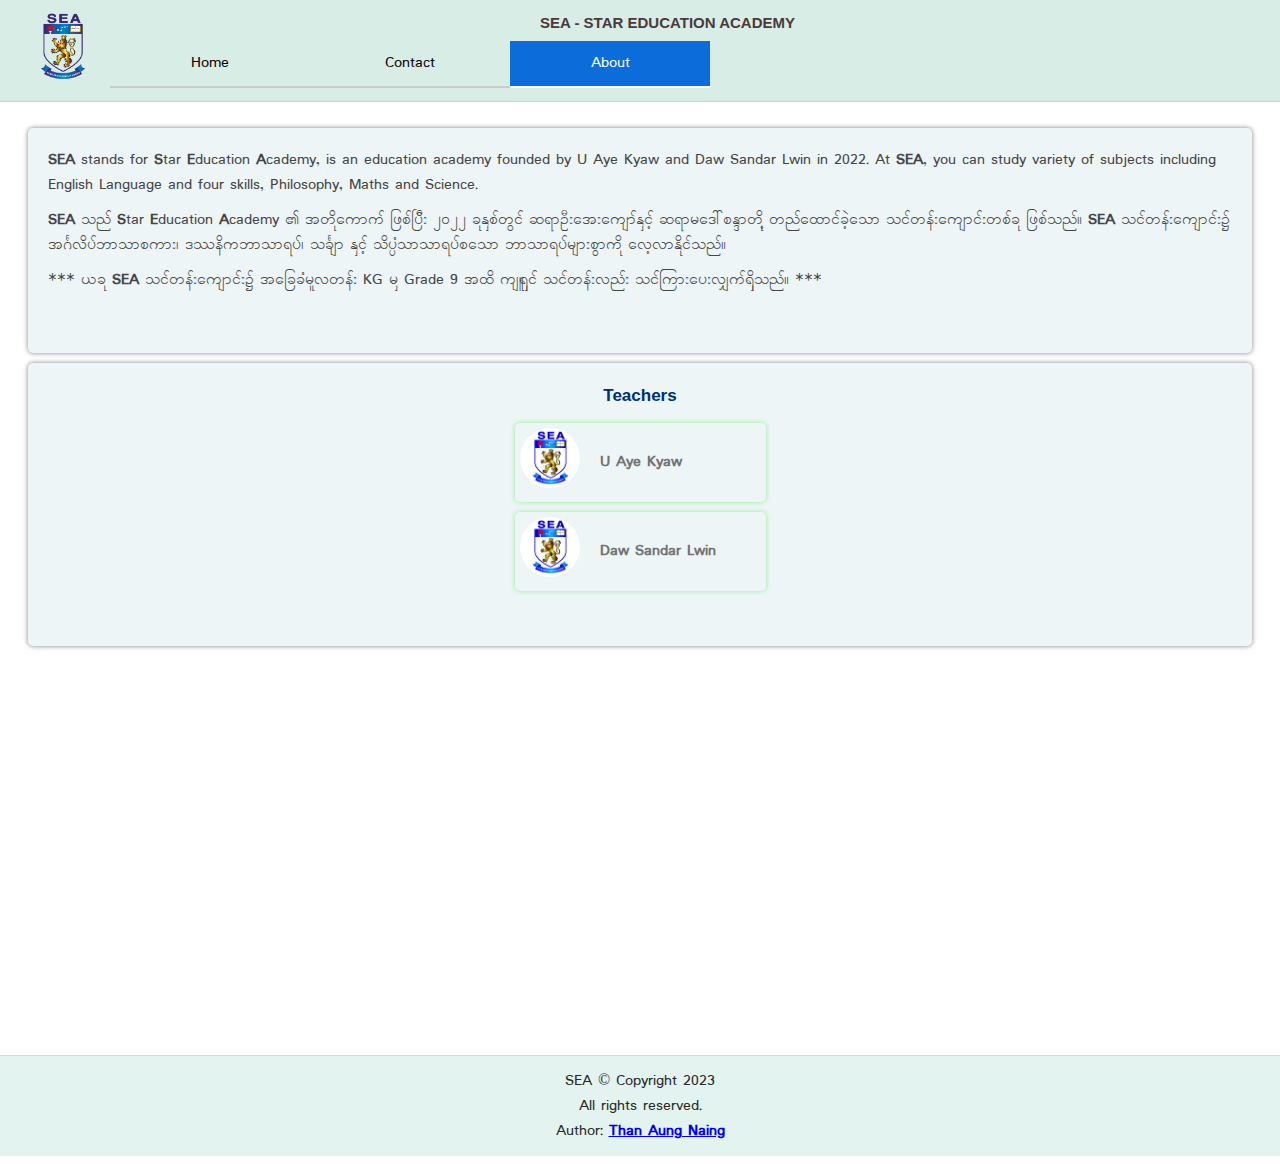
==== commit 75baefde: "Add files via upload" ====
--- a/about.html
+++ b/about.html
@@ -6,9 +6,9 @@
   <meta name="viewport" content="width=device-width, initial-scale=1.0">
   <link rel="stylesheet" href="styles/general.css">
   <link rel="stylesheet" href="styles/header.css">
+  <link rel="stylesheet" href="styles/mediaq.css">
   <link rel="stylesheet" href="styles/about.css">
   <link rel="stylesheet" href="styles/footer.css">
-  <link rel="stylesheet" href="styles/mediaq.css">
   <link rel="icon" href="images/logo square.jpg" type="image/jpg" sizes="16x16 32x32">
   <link rel="apple-touch-icon" sizes="180x180" href="images/logo square.png" type="image/png">
 
@@ -88,7 +88,7 @@
       <div class="teachers-container">
         <div class="teacher-title">
           <p>
-            <i>Teachers</i>
+            Teachers
           </p>
         </div>
         <div>
@@ -114,9 +114,15 @@
   </main>
   <footer>
     <div class="footer">
-      <div>@ Copyright SEA</div>
       <div>
-        <p>Website Creator: Than Aung Naing</p>
+        <p>SEA &copy Copyright 2023</p>
+      </div>
+      <div>
+        <p>All rights reserved.</p>
+      </div>
+      <div>
+        <p>Author: <a title="Author's Facebook" class="author-facebook"
+            href="https://www.facebook.com/kothaunaing"><b>Than Aung Naing</b></a></p>
       </div>
     </div>
   </footer>
--- a/styles/general.css
+++ b/styles/general.css
@@ -1,11 +1,15 @@
 /* general styles start */
+@font-face {
+  src: url(../fonts/Padauk.ttf);
+  font-family: 'padauk unicode';
+}
 
 body {
+  font-family: 'padauk unicode';
   position: relative;
   padding-left: 20px;
   padding-right: 20px;
   padding-top: 120px;
-  font-family: system-ui;
   padding-bottom: 500px;
 }
 
--- a/styles/mediaq.css
+++ b/styles/mediaq.css
@@ -8,24 +8,86 @@
     grid-template-columns: 1fr;
   }
 
+  /* header start*/
+
   .main-header div a {
     text-decoration: none;
     color: rgb(15, 1, 1);
   }
 
   .header {
+    display: flex;
     column-gap: 0px;
-    padding-right: 30px;
+    justify-content: center;
+    align-items: center;
+    position: fixed;
+    top: 0;
+    left: 0;
+    right: 0;
+    height: 90px;
+    background-color: rgb(215, 237, 230);
+    border-bottom: 1px solid rgb(206, 206, 206);
+    z-index: 100;
+    padding-right: 20px;
     padding-left: 0px;
   }
 
-  .capital-s {
+  .right-header-section {
+    white-space: nowrap;
+    flex: 1;
+  }
+
+  .main-header {
+    display: flex;
+    justify-content: space-between;
+    align-items: center;
+    margin-top: 10px;
+    max-width: 600px;
+  }
+
+  .active,
+  .other1,
+  .other2 {
+    width: 45px;
+    position: relative;
+    display: flex;
+    flex-direction: column;
+    justify-content: center;
+    align-items: center;
+    height: 45px;
+    cursor: pointer;
+    border-radius: 0px;
+    transition: background-color 0.2s, color 0.15s;
+    border-bottom: 2px solid rgb(203, 203, 203);
+  }
+
+  .active {
+    background-color: rgb(12, 108, 218);
+    border-bottom: 2px solid white;
+  }
+
+  .sea-logo-image {
+    height: 60px;
+    border-radius: none;
+  }
+
+  .sea-logo {
+    display: flex;
+    justify-content: center;
+  }
+
+  .sea-logo-text {
     font-size: 15px;
+    font-family: Verdana;
+    font-weight: bold;
+    color: rgb(78, 57, 58);
   }
 
   .main-header p {
-    padding: 6px 20px;
+    padding: 11px 20px;
   }
+
+  /* header end */
 
   /* contact.html  start */
 
@@ -53,7 +115,6 @@
     width: 35px;
   }
 
-  /* about.html */
 }
 
 /* contact.html end */
@@ -66,19 +127,20 @@
     display: grid;
     grid-template-columns: 1fr;
   }
+}
 
 
-  @media (min-width: 601px) and (max-width: 800px) {
-    .reading-club-grid {
-      display: grid;
-      grid-template-columns: 1fr 1fr;
-    }
+@media (min-width: 601px) and (max-width: 800px) {
+  .reading-club-grid {
+    display: grid;
+    grid-template-columns: 1fr 1fr;
+  }
+}
+
+@media (min-width: 801px) {
+  .reading-club-grid {
+    display: grid;
+    grid-template-columns: 1fr 1fr 1fr;
   }
 
-  @media (min-width: 801px) {
-    .reading-club-grid {
-      display: grid;
-      grid-template-columns: 1fr 1fr 1fr;
-    }
-
-  }+}